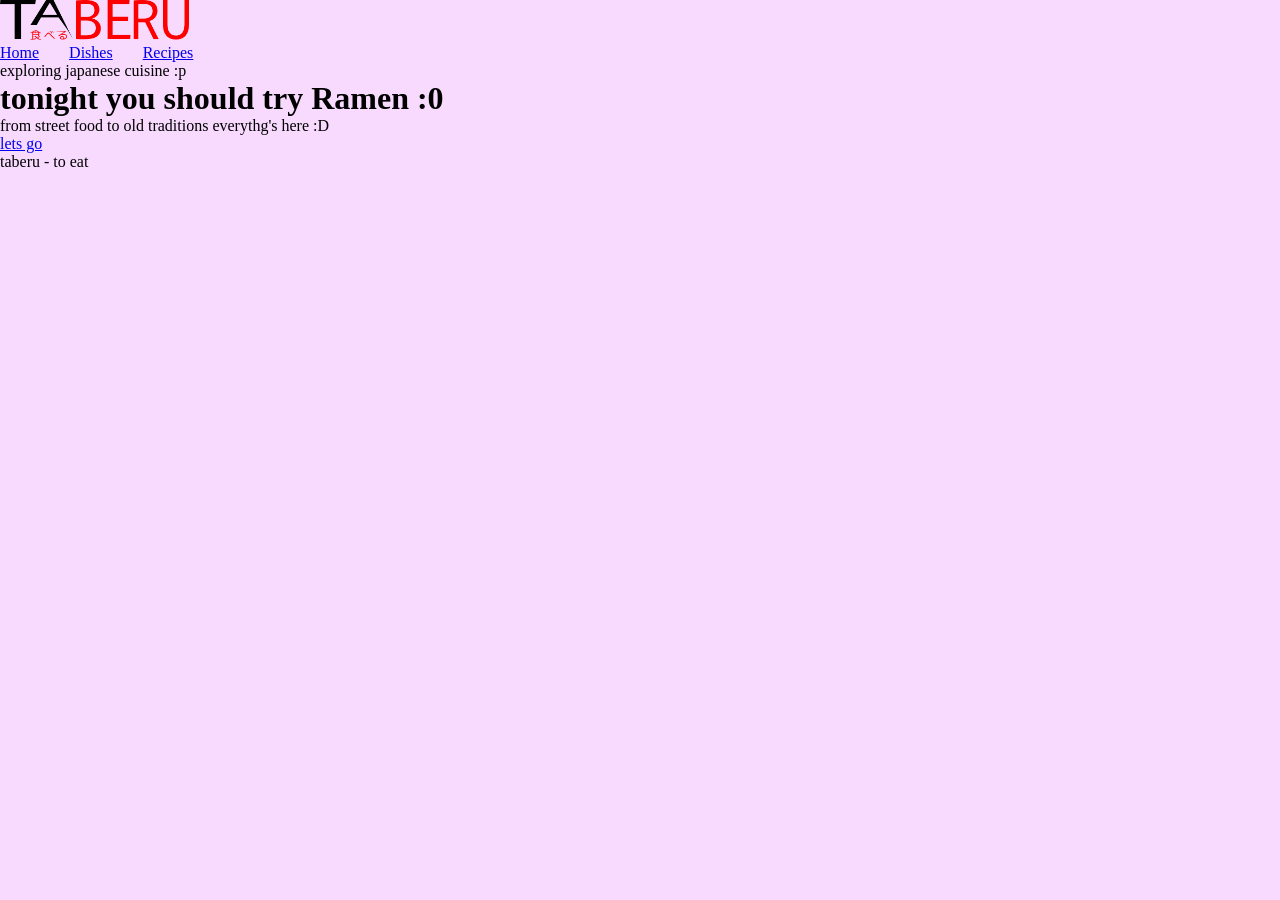
==== index.html @ cebeba13 "init" ====
<!DOCTYPE html>
<html lang="en">
    <head>
        <meta charset="UTF-8"/>
        <meta name="viewport" content="width=device-width, initial-scale=1.0"/>
        <title>Taberu</title>
        <link rel="icon" href="assets/logo.png">
        <link rel="stylesheet" href="styles.css"/>
    </head>
    <body class="landing">
        <nav class="navbar">
            <img src="assets/logo.png" alt="TaberuLogo" class="TaberuLogo">
            <div class="navItems">
                <a href="index.html">Home</a>
                <a href="dishes.html">Dishes</a>
                <a href="recipes.html">Recipes</a>
            </div>
        </nav>

        <main class="hero">
            <div class="heroContent">
                <p class="tagline"> exploring japanese cuisine :p</p>
                <h1 class="heroTitle">
                    tonight you should try
                    <span id="rotatingDish" class="dishName">Ramen</span> :0
                </h1>
                <p class="heroSub">from street food to old traditions everythg's here :D</p>
                <a href="dishes.html" class="enterBtn">lets go</a>
            </div>
        </main>

        <footer class="landingFooter">
            <p>taberu - to eat</p>
        </footer>

        <script src="logic.js"></script>
    </body>
</html>
---- styles.css ----
*{
    margin: 0;
    padding: 0;
    box-sizing: border-box;
}

body.landing{
    background-color: #f9daff;
    font-family: 'Georgia', serif;
    min-height: 100vh;
    display: flex;
    flex-direction: column;
}

.TaberuLogo{
    height: 40px;
}

.navItems{
    display: flex;
    gap: 30px;
}

.navItems a {
    color: ;
}
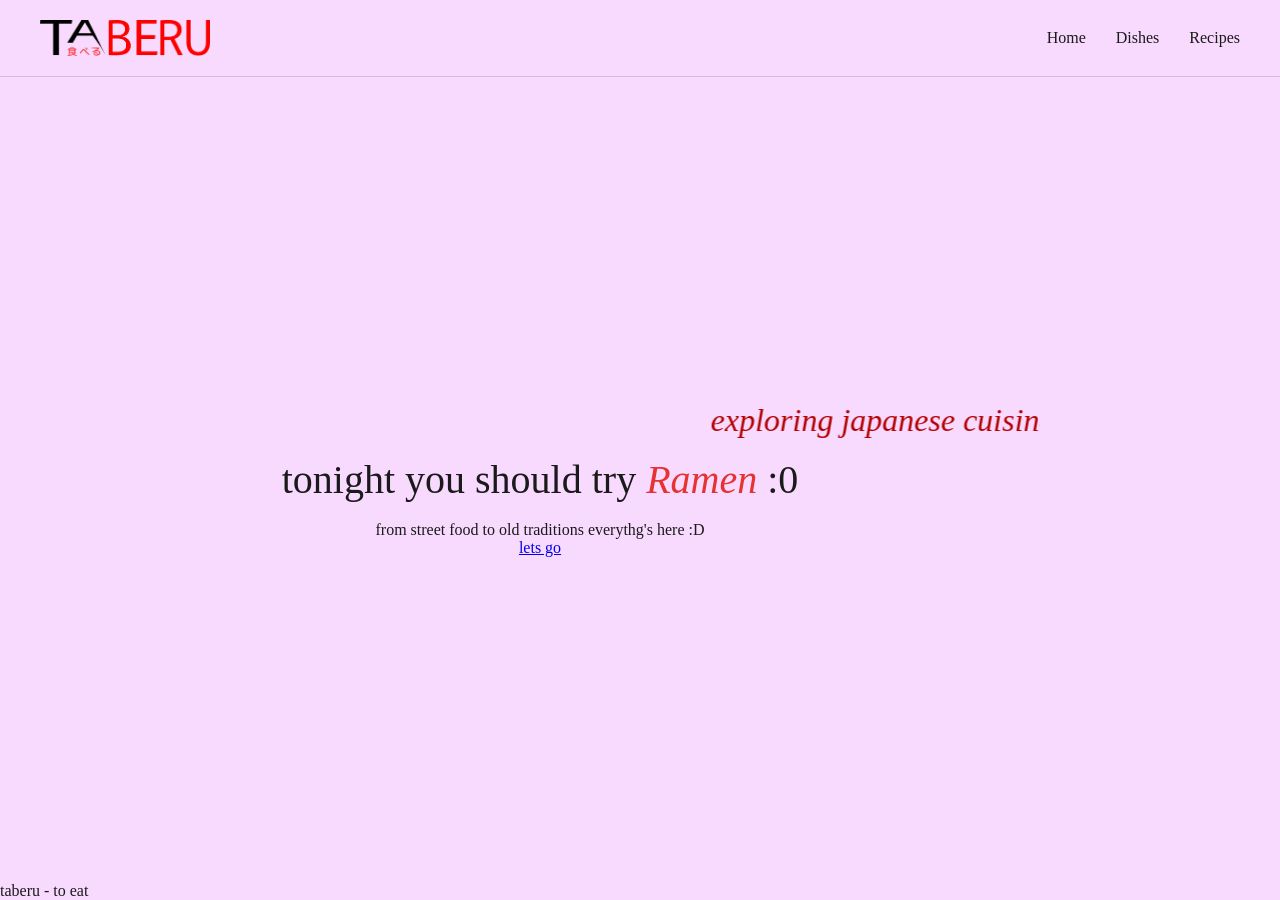
==== commit bffe9433: "added marquee to the html" ====
--- a/index.html
+++ b/index.html
@@ -19,7 +19,7 @@
 
         <main class="hero">
             <div class="heroContent">
-                <p class="tagline"> exploring japanese cuisine :p</p>
+                <marquee scrollamount="20"><p class="tagline"> exploring japanese cuisine :p ·  exploring japanese cuisine :p  ·  exploring japanese cuisine :p  ·  exploring japanese cuisine :p  </p></marquee>
                 <h1 class="heroTitle">
                     tonight you should try
                     <span id="rotatingDish" class="dishName">Ramen</span> :0
--- a/styles.css
+++ b/styles.css
@@ -10,10 +10,19 @@
     min-height: 100vh;
     display: flex;
     flex-direction: column;
+    color: #1a1a1a;
+}
+
+.navbar{
+    display: flex;
+    justify-content: space-between;
+    align-items: center;
+    padding: 20px 40px;
+    border-bottom: 1px solid #d9b8e8;
 }
 
 .TaberuLogo{
-    height: 40px;
+    height: 36px;
 }
 
 .navItems{
@@ -22,5 +31,42 @@
 }
 
 .navItems a {
-    color: ;
+    color: #1a1a1a;
+    text-decoration: none;
+    font-size: 1rem;
+}
+
+.hero{
+    flex: 1;
+    display: flex;
+    align-items: center;
+    padding: 80px 40px;
+}
+
+.heroContent {
+    display: flex;
+    flex-direction: column;
+    justify-content: center;
+    align-items: center;
+    max-width: 1000px;
+}
+
+.tagline {
+    font-size: 2rem;
+    font-style: italic;
+    color: #b30000;
+    margin-bottom: 15px;
+}
+
+.heroTitle {
+    font-size: 2.5rem;
+    font-weight: normal;
+    line-height: 1.3;
+    margin-bottom: 15px;
+}
+
+.dishName{
+    color: #e63232;
+    font-style: italic;
+    transition: opacity 0.5s ease;
 }
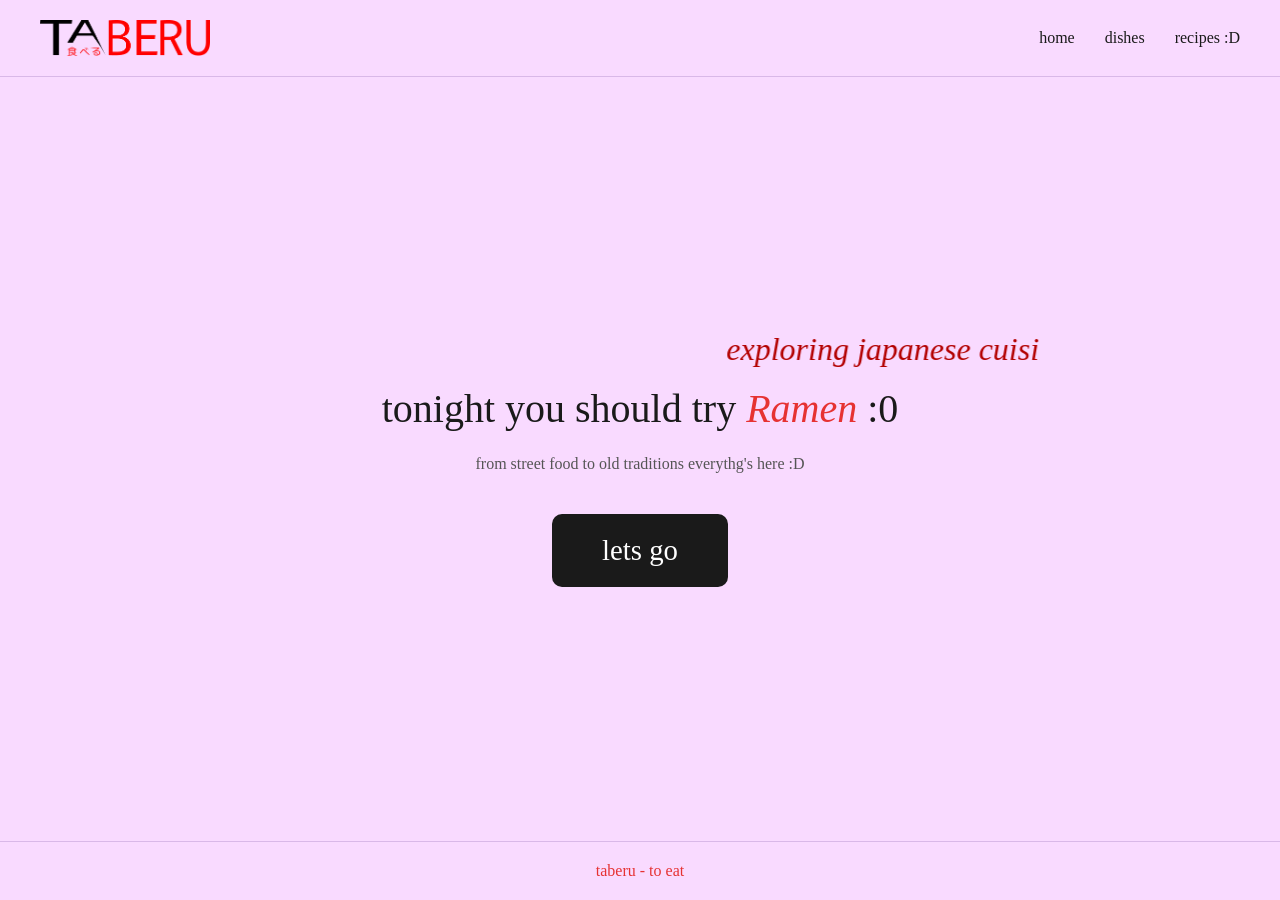
==== commit 82819797: "chore: update navigation link labels to lowercase and add emoticon - index.html: change link text fr" ====
--- a/index.html
+++ b/index.html
@@ -11,9 +11,9 @@
         <nav class="navbar">
             <img src="assets/logo.png" alt="TaberuLogo" class="TaberuLogo">
             <div class="navItems">
-                <a href="index.html">Home</a>
-                <a href="dishes.html">Dishes</a>
-                <a href="recipes.html">Recipes</a>
+                <a href="index.html">home</a>
+                <a href="dishes.html">dishes</a>
+                <a href="recipes.html">recipes :D</a>
             </div>
         </nav>
 
--- a/styles.css
+++ b/styles.css
@@ -39,6 +39,7 @@
 .hero{
     flex: 1;
     display: flex;
+    justify-content: center;
     align-items: center;
     padding: 80px 40px;
 }
@@ -48,7 +49,9 @@
     flex-direction: column;
     justify-content: center;
     align-items: center;
-    max-width: 1000px;
+    width: 100%;
+    max-width: 800px;
+    text-align: center;
 }
 
 .tagline {
@@ -69,4 +72,128 @@
     color: #e63232;
     font-style: italic;
     transition: opacity 0.5s ease;
+}
+
+.heroSub {
+    font-size: 1rem;
+    color: #555;
+    margin-bottom: 35px;
+    line-height: 1.8;
+}
+
+.enterBtn {
+    display: inline-block;
+    padding: 20px 50px;
+    background: #1a1a1a;
+    color: white;
+    text-decoration: none;
+    font-size: 1.8rem;
+    border-radius: 10px;
+}
+
+.enterBtn:hover{
+    background: #e63232;
+}
+
+.landingFooter {
+    text-align: center;
+    padding: 20px;
+    font-size: 1rem;
+    color: #e63232;
+    border-top: 1px solid #d9b8e8;
+}
+
+body.page{
+    background-color: #f9daff;
+    font-family: 'Georgia', serif;
+    min-height: 100vh;
+    display: flex;
+    flex-direction: column;
+    color: #1a1a1a;
+}
+
+.pageHeader{
+    text-align: center;
+    padding: 50px 40px 20px;
+}
+
+.pageHeader h1 {
+    font-size: 2.2rem;
+    font-weight: normal;
+    margin-bottom: 8px;
+}
+
+.pageHeader p {
+    font-size: 1rem;
+    color: #555;
+}
+
+.filter{
+    display: flex;
+    justify-content: center;
+    gap: 10px;
+    padding: 20px 40px;
+    flex-wrap: wrap;
+}
+
+.filterBtn{
+    padding: 8px 20px;
+    border: 1px solid #1a1a1a;
+    background: transparent;
+    font-family: 'Georgia', serif;
+    font-size: 0.9rem;
+    cursor: pointer;
+    border-radius: 4px;
+    transition: all 0.2s ease;
+}
+
+.filterBtn:hover, .filterBtn.active {
+    background: #1a1a1a;
+    color: white;
+}
+
+.dishGrid{
+    display: grid;
+    grid-template-columns: repeat(auto-fill, minmax(200px, 1fr));
+    gap: 16px;
+    max-width: 1000px;
+    margin: 20px auto;
+    padding: 0 40px;
+    width: 100%;
+}
+
+.dishCard{
+    background: white;
+    border-radius: 8px;
+    padding: 20px;
+    border: 1px solid;
+    text-align: center;
+}
+
+.dishCard h3 {
+    font-size: 1rem;
+    font-weight: bold;
+    margin-bottom: 8px;
+}
+
+.dishDesc{
+    font-size: 0.9rem;
+    color: #666;
+    line-height: 1.5;
+    margin-bottom: 10px;
+}
+
+.dishRegion {
+    font-size: 0.75rem;
+    color: #e63232;
+    font-style: italic;
+}
+
+.pageFooter{
+    text-align: center;
+    padding: 20px;
+    font-size: 0.8rem;
+    color: #aaa;
+    border-top: 1px solid #d9b8e8;
+    margin-top: auto;
 }
